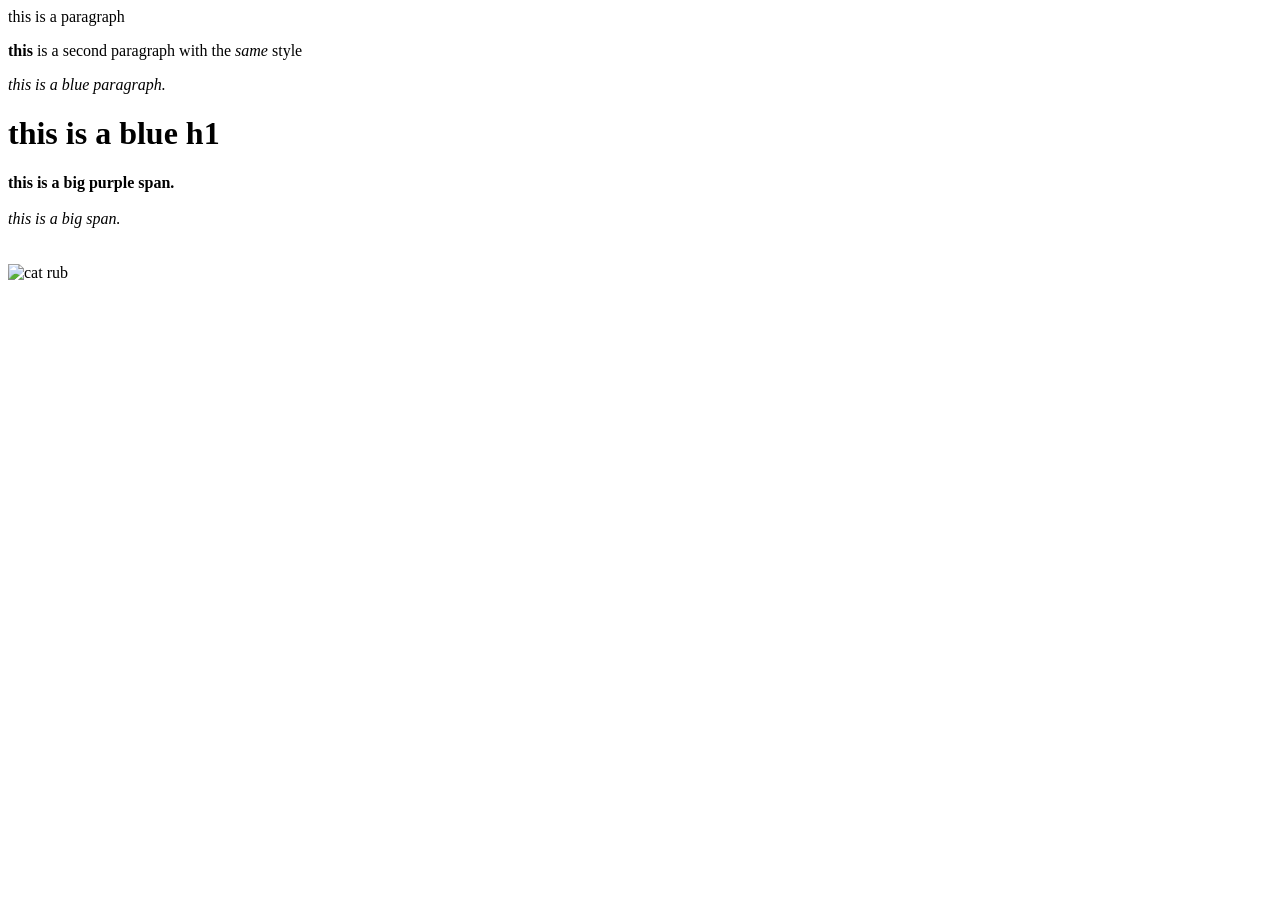
==== assignment-8.2/index.html @ 23b711d9 "Add index.html with structured content and styles" ====
<html>
	<head>
		<title>
			class 13 demo
		</title>
		<!--add link tag-->
		<link rel="stylesheet" href="style.css"/>
		
	</head>
	<body>
		<!--add p tag-->
		<p>
			this is a paragraph
		</p>
		<p>
			<strong>this</strong> is a second paragraph with the <em>same</em> style
		</p>
		<!-- add a p tag with a class attribute, class names cannot have spaces, any class attribute with spaces will count as multiple class names-->
	<div>
		<p class="blue">
			<em>this is a blue paragraph.</em>
		</p>
	</div>
	<h1 class = "blue">
		this is a blue h1
	</h1>
	<!--generic inline group-->
	<span class = "purple"/>
		<strong>this is a big purple span.</strong>
	</span>
	<br>
	<br>
	<span class = "big"/>
		<em>this is a big span.</em>
	</span>
	<br>
	<br>
	<br>
	<img src="https://i.pinimg.com/originals/6d/1f/8f/6d1f8facaa0b7d7443168e9718d02f6e.gif" alt="cat rub"/>
	</body> 
</html>
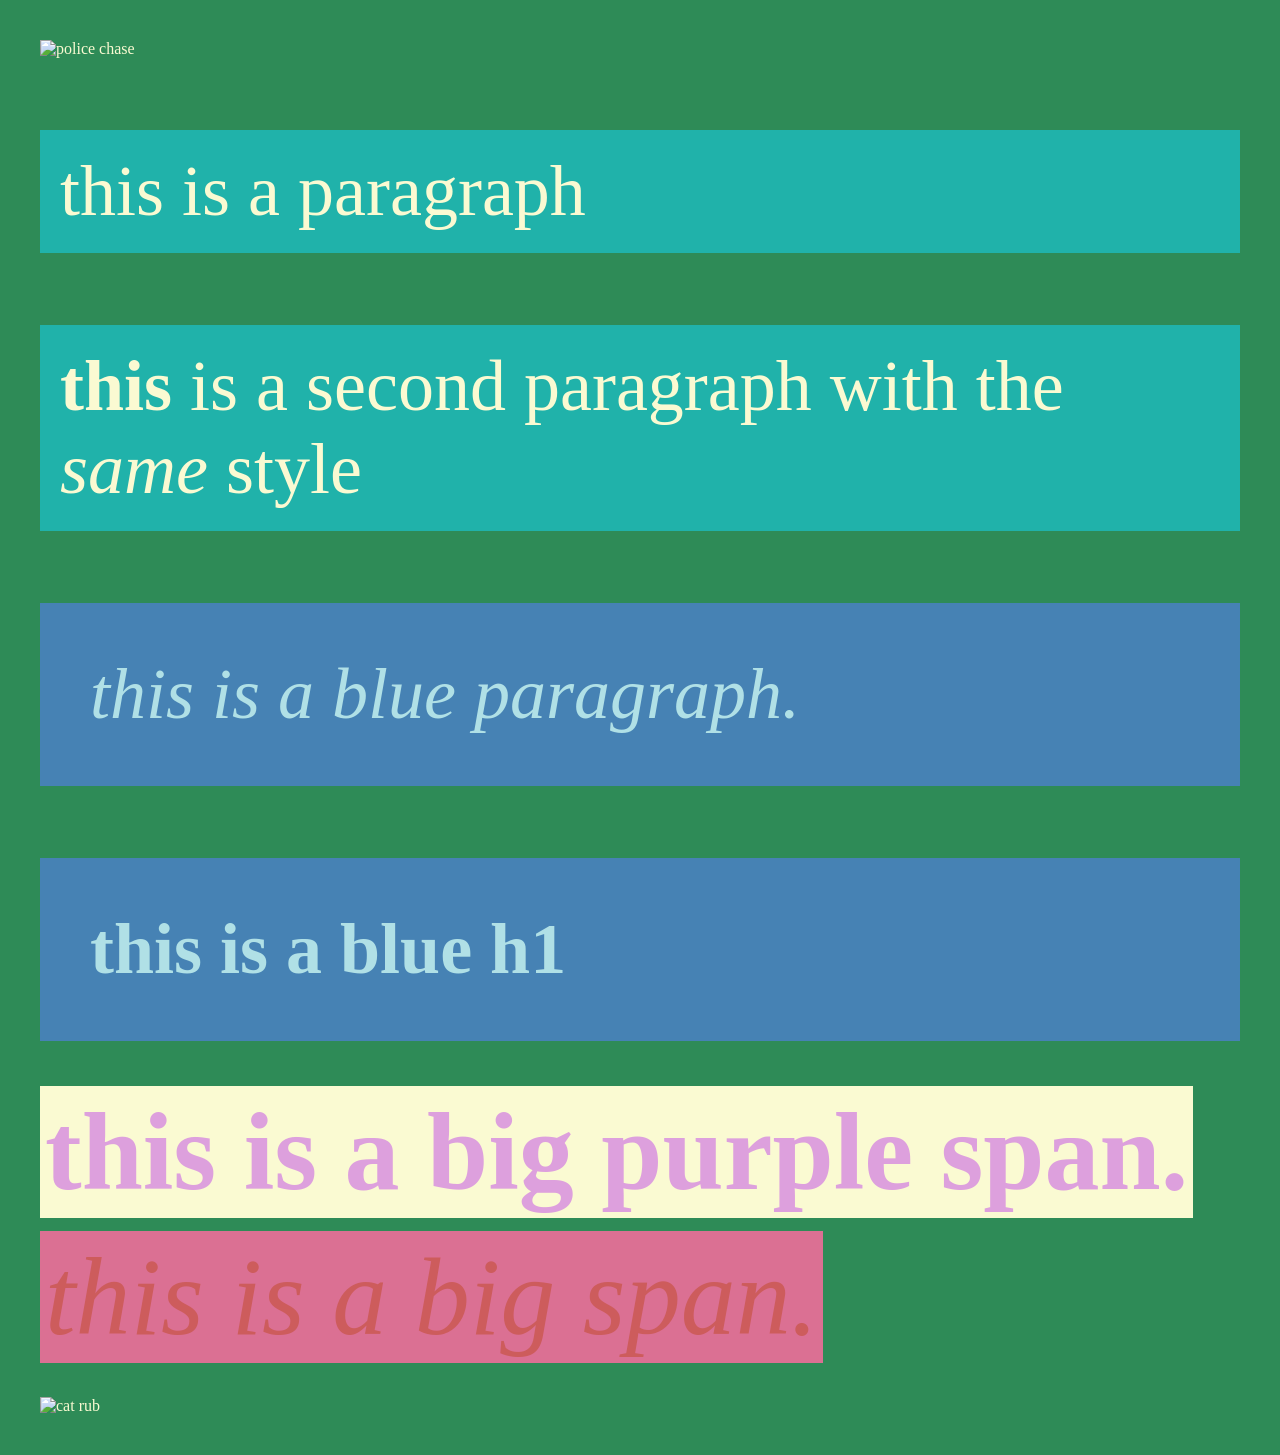
==== commit 61861da4: "Add viewport meta tag and image to index.html Added a meta tag for viewport settings and included an" ====
--- a/assignment-8.2/index.html
+++ b/assignment-8.2/index.html
@@ -3,12 +3,16 @@
 		<title>
 			class 13 demo
 		</title>
+		<!--add meta tag to use vw and vh units-->
+		<meta name="viewport" content ="width = wdith "/>
 		<!--add link tag-->
 		<link rel="stylesheet" href="style.css"/>
-		
+
 	</head>
 	<body>
 		<!--add p tag-->
+		<img src="https://i.pinimg.com/originals/a6/6b/36/a66b36bf962e0ff6cef5b1ccbf04a9a9.gif" alt="police chase"/>
+		<br>
 		<p>
 			this is a paragraph
 		</p>
--- a/assignment-8.2/style.css
+++ b/assignment-8.2/style.css
@@ -0,0 +1,51 @@
+/*
+this is a comment
+rule syntax:
+selector{
+property: value;
+}
+*/
+
+/*selector = p */
+
+body {
+  background-color: seagreen;
+  color: lightgoldenrodyellow;
+  margin: 40px;
+}
+
+h1 {
+  font-size: 72px;
+}
+
+p {
+  background-color: lightseagreen;
+  padding: 20px;
+  font-size: 72px;
+}
+
+/* selector =.blue */
+.blue{
+  color: powderblue;
+  background-color: steelblue;
+  padding: 50px;
+}
+
+.purple{
+  color: plum;
+  padding: 5px;
+  background-color: lightgoldenrodyellow;
+  font-size: 110px;
+}
+
+.big{
+  color: indianred;
+  padding: 5px;
+  background-color: palevioletred;
+  font-size: 110px;
+}
+
+
+a {
+  color: orangered;
+}
